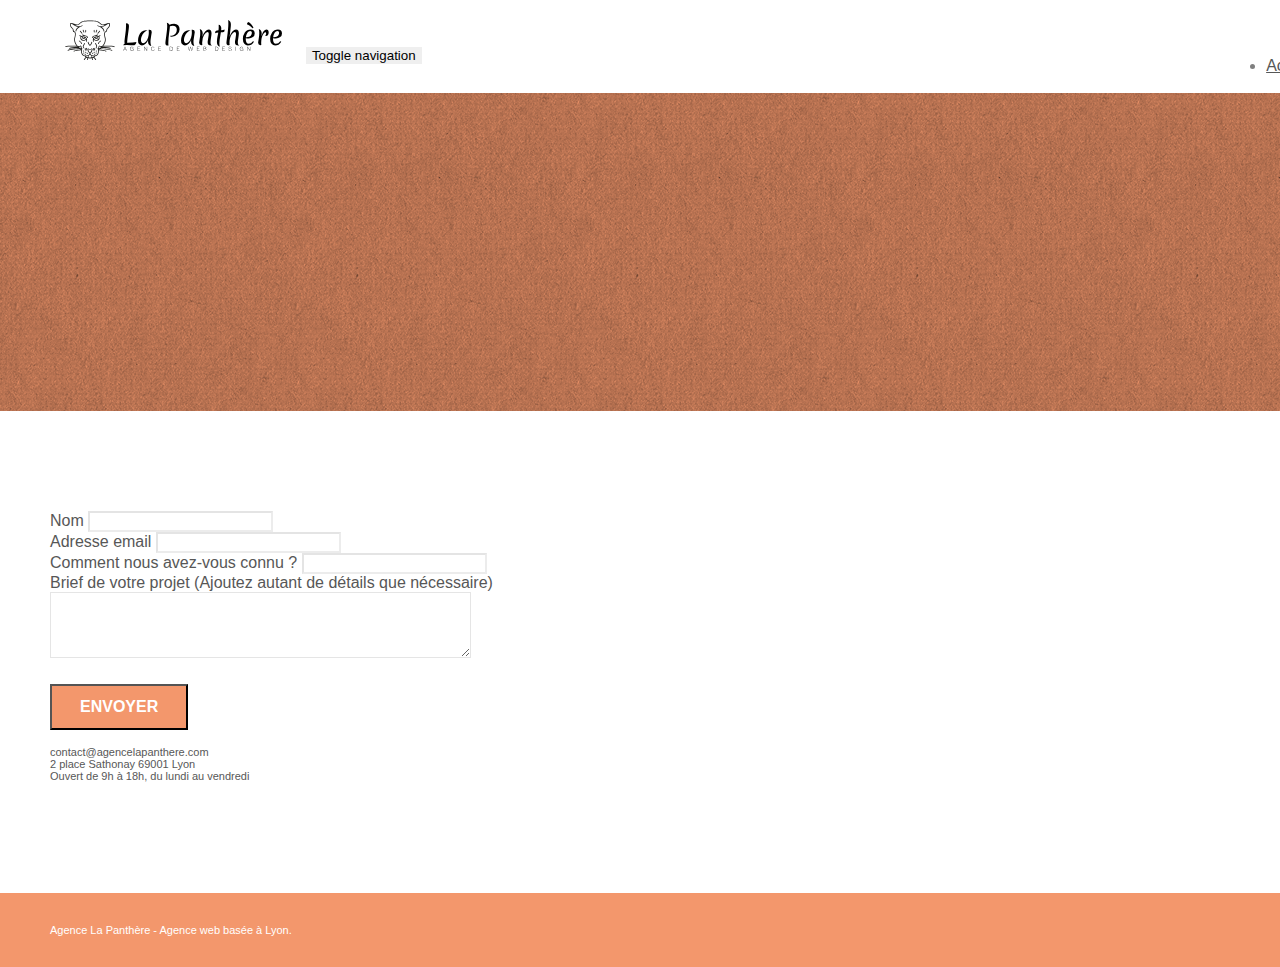
==== page2.html @ ffa0b128 "Ajout des différents modules" ====
<!doctype html>
<html lang="Default">
<head>
    <meta charset="utf-8">
    <meta name="keywords" content="">
    <meta name="description" content="">
    <meta name="viewport" content="width=device-width, initial-scale=1.0, viewport-fit=cover">
    <link rel="shortcut icon" type="image/png" href="favicon.jpg">
    
	<link rel="stylesheet" type="text/css" href="./css/bootstrap.min.css">
	<link rel="stylesheet" type="text/css" href="style.css">
	<link rel="stylesheet" type="text/css" href="./css/font-awesome.min.css">
	<link rel="stylesheet" type="text/css" href="./css/et-line.min.css">
	
    
	<script src="./js/jquery-2.1.0.min.js"></script>
	<script src="./js/bootstrap.min.js"></script>
	<script src="./js/blocs.min.js"></script>
	<script src="./js/jqBootstrapValidation.js"></script>
	<script src="./js/formHandler.js"></script>
    <title>page2</title>

    
<!-- Analytics -->
 
<!-- Analytics END -->
    
</head>
<body>
<!-- Principal conteneur -->
<div class="page-container">
    
<!-- bloc-0 -->
<div class="bloc bgc-white l-bloc " id="bloc-0">
	<div class="container bloc-sm">
		<nav class="navbar row">
			<div class="navbar-header">
				<a class="navbar-brand" href="index.html"><img src="img/agence-la-panthere-monochrome.svg" alt="atlanta web design logo" height="40" /></a>
				<button id="nav-toggle" type="button" class="ui-navbar-toggle navbar-toggle" data-toggle="collapse" data-target=".navbar-1">
					<span class="sr-only">Toggle navigation</span><span class="icon-bar"></span><span class="icon-bar"></span><span class="icon-bar"></span>
				</button>
			</div>
			<div class="collapse navbar-collapse navbar-1 special-dropdown-nav">
				<ul class="site-navigation nav navbar-nav">
					<li>
						<a href="index.html">Accueil</a>
					</li>
					<li>
					</li>
					<li>
						<a href="page2.html">page2 &gt;</a>
					</li>
				</ul>
			</div>
		</nav>
	</div>
</div>
<!-- bloc-0 END -->

<!-- bloc-6 -->
<div class="bloc bg-dots-bg bg-repeat bgc-atomic-tangerine d-bloc bloc-bg-texture texture-paper" id="bloc-6">
	<div class="container bloc-lg">
		<div class="row">
			<div class="col-sm-12">
				<h1 class="text-center hero-bloc-text tc-white">
					Parlons web design !
				</h1>
				<p class="text-center mg-lg tc-white tight-width-whitespace">
					Nous sommes ravis que vous souhaitiez collaborer avec notre agence.<br>
					Parlez-nous de votre projet en complétant le formulaire ci-dessous.
				</p>
			</div>
		</div>
	</div>
</div>
<!-- bloc-6 END -->

<!-- bloc-7 -->
<div class="bloc bgc-white l-bloc" id="bloc-7">
	<div class="container bloc-lg">
		<div class="row">
			<div class="col-sm-6">
				<form id="form_1" novalidate success-msg="Your message has been sent." fail-msg="Sorry it seems that our mail server is not responding, Sorry for the inconvenience!">
					<div class="form-group">
						<label>
							Nom
						</label>
						<input id="name" class="form-control" required />
					</div>
					<div class="form-group">
						<label>
							Adresse email
						</label>
						<input id="email" class="form-control" type="email" required />
					</div>
					<div class="form-group">
						<label>
							Comment nous avez-vous connu ?
						</label>
						<input class="form-control" type="email" required id="input_504" />
					</div>
					<div class="form-group">
						<label>
							Brief de votre projet (Ajoutez autant de détails que nécessaire)<br>
						</label><textarea id="message" class="form-control" rows="4" cols="50" required></textarea>
					</div> 
					<button class="bloc-button btn btn-lg btn-block cta-hero btn-atomic-tangerine" type="submit">
						Envoyer
					</button>
				</form>
			</div>
			<div class="col-sm-6">
				<p>
					contact@agencelapanthere.com<br>2 place Sathonay 69001 Lyon<br>Ouvert de 9h à 18h, du lundi au vendredi<br>
				</p>
			</div>
		</div>
	</div>
</div>
<!-- bloc-7 END -->

<!-- ScrollToTop Button -->
<a class="bloc-button btn btn-d scrollToTop" onclick="scrollToTarget('1')"><span class="fa fa-chevron-up"></span></a>
<!-- ScrollToTop Button END-->


<!-- Footer - bloc-8 -->
<div class="bloc bgc-atomic-tangerine d-bloc" id="bloc-8">
	<div class="container bloc-sm">
		<div class="row">
			<div class="col-sm-12">
				<p class="text-center white">
					Agence La Panthère - Agence web basée à Lyon.<br>
				</p>
				<div class="row row-no-gutters social">
					<div class="col-sm-3">
						<div class="text-center">
							<a class="social" href="index.html"><span class="fa fa-twitter icon-md"></span></a>
						</div>
					</div>
					<div class="col-sm-3">
						<div class="text-center">
							<a class="social" href="index.html"><span class="fa fa-facebook icon-md"></span></a>
						</div>
					</div>
					<div class="col-sm-3">
						<div class="text-center">
							<a class="social" href="index.html"><span class="fa fa-dribbble icon-md"></span></a>
						</div>
					</div>
					<div class="col-sm-3">
						<div class="text-center">
							<a class="social" href="index.html"><span class="fa fa-instagram icon-md"></span></a>
						</div>
					</div>
				</div>
			</div>
		</div>
	</div>
</div>
<!-- Footer - bloc-8 END -->

</div>
<!-- Principal conteneur END -->
    

</body>
</html>
---- style.css ----
body {
    margin: 0;
    padding: 0;
    background: #FFF;
    overflow-x: hidden;
    -webkit-font-smoothing: antialiased;
    -moz-osx-font-smoothing: grayscale;
}

a,
button {
    transition: all .3s ease-in-out;
    outline: none!important;
}

a:hover {
    text-decoration: none;
    cursor: pointer;
}

#page-loading-blocs-notifaction {
    position: fixed;
    top: 0;
    bottom: 0;
    width: 100%;
    z-index: 100000;
    background: #FFFFFF url("img/pageload-spinner.gif") no-repeat center center;
}

.bloc {
    width: 100%;
    clear: both;
    background: 50% 50% no-repeat;
    padding: 0 50px;
    -webkit-background-size: cover;
    -moz-background-size: cover;
    -o-background-size: cover;
    background-size: cover;
    position: relative;
}

.bloc .container {
    padding-left: 0;
    padding-right: 0;
}

.bloc-lg {
    padding: 100px 50px;
}

.bloc-md {
    padding: 50px;
}

.bloc-sm {
    padding: 20px 50px;
}

.bg-center,
.bg-l-edge,
.bg-r-edge,
.bg-t-edge,
.bg-b-edge,
.bg-tl-edge,
.bg-bl-edge,
.bg-tr-edge,
.bg-br-edge,
.bg-repeat {
    -webkit-background-size: auto!important;
    -moz-background-size: auto!important;
    -o-background-size: auto!important;
    background-size: auto!important;
}

.bg-repeat {
    background: repeat;
}

.bg-t-edge {
    background: top no-repeat;
}

.bloc-bg-texture::before {
    content: "";
    background-size: 2px 2px;
    position: absolute;
    top: 0;
    bottom: 0;
    left: 0;
    right: 0;
}

.texture-paper::before {
    background: url("img/texture-paper.png");
    background-size: 280px 280px;
}

.b-parallax {
    background-attachment: fixed;
}

.d-bloc {
    color: rgba(255, 255, 255, .7);
}

.d-bloc button:hover {
    color: rgba(255, 255, 255, .9);
}

.d-bloc .icon-round,
.d-bloc .icon-square,
.d-bloc .icon-rounded,
.d-bloc .icon-semi-rounded-a,
.d-bloc .icon-semi-rounded-b {
    border-color: rgba(255, 255, 255, .9);
}

.d-bloc .divider-h span {
    border-color: rgba(255, 255, 255, .2);
}

.d-bloc .a-btn,
.d-bloc .navbar a,
.d-bloc .navbar-brand,
.d-bloc a .icon-sm,
.d-bloc a .icon-md,
.d-bloc a .icon-lg,
.d-bloc a .icon-xl,
.d-bloc h1 a,
.d-bloc h2 a,
.d-bloc h3 a,
.d-bloc h4 a,
.d-bloc h5 a,
.d-bloc h6 a,
.d-bloc p a {
    color: rgba(255, 255, 255, .6);
}

.d-bloc .a-btn:hover,
.d-bloc .navbar a:hover,
.d-bloc .navbar-brand:hover,
.d-bloc a:hover .icon-sm,
.d-bloc a:hover .icon-md,
.d-bloc a:hover .icon-lg,
.d-bloc a:hover .icon-xl,
.d-bloc h1 a:hover,
.d-bloc h2 a:hover,
.d-bloc h3 a:hover,
.d-bloc h4 a:hover,
.d-bloc h5 a:hover,
.d-bloc h6 a:hover,
.d-bloc p a:hover {
    color: rgba(255, 255, 255, 1);
}

.d-bloc .navbar-toggle .icon-bar {
    background: rgba(255, 255, 255, 1);
}

.d-bloc .btn-wire,
.d-bloc .btn-wire:hover {
    color: rgba(255, 255, 255, 1);
    border-color: rgba(255, 255, 255, 1);
}

.d-bloc .panel {
    color: rgba(0, 0, 0, .5);
}

.d-bloc .panel button:hover {
    color: rgba(0, 0, 0, .7);
}

.d-bloc .panel icon {
    border-color: rgba(0, 0, 0, .7);
}

.d-bloc .panel .divider-h span {
    border-color: rgba(0, 0, 0, .1);
}

.d-bloc .panel .a-btn {
    color: rgba(0, 0, 0, .6);
}

.d-bloc .panel .a-btn:hover {
    color: rgba(0, 0, 0, 1);
}

.d-bloc .panel .btn-wire,
.d-bloc .panel .btn-wire:hover {
    color: rgba(0, 0, 0, .7);
    border-color: rgba(0, 0, 0, .3);
}

.d-bloc .panel,
.l-bloc {
    color: rgba(0, 0, 0, .5);
}

.d-bloc .panel button:hover,
.l-bloc button:hover {
    color: rgba(0, 0, 0, .7);
}

.l-bloc .icon-round,
.l-bloc .icon-square,
.l-bloc .icon-rounded,
.l-bloc .icon-semi-rounded-a,
.l-bloc .icon-semi-rounded-b {
    border-color: rgba(0, 0, 0, .7);
}

.d-bloc .panel .divider-h span,
.l-bloc .divider-h span {
    border-color: rgba(0, 0, 0, .1);
}

.d-bloc .panel .a-btn,
.l-bloc .a-btn,
.l-bloc .navbar a,
.l-bloc .navbar-brand,
.l-bloc a .icon-sm,
.l-bloc a .icon-md,
.l-bloc a .icon-lg,
.l-bloc a .icon-xl,
.l-bloc h1 a,
.l-bloc h2 a,
.l-bloc h3 a,
.l-bloc h4 a,
.l-bloc h5 a,
.l-bloc h6 a,
.l-bloc p a {
    color: rgba(0, 0, 0, .6);
}

.d-bloc .panel .a-btn:hover,
.l-bloc .a-btn:hover,
.l-bloc .navbar a:hover,
.l-bloc .navbar-brand:hover,
.l-bloc a:hover .icon-sm,
.l-bloc a:hover .icon-md,
.l-bloc a:hover .icon-lg,
.l-bloc a:hover .icon-xl,
.l-bloc h1 a:hover,
.l-bloc h2 a:hover,
.l-bloc h3 a:hover,
.l-bloc h4 a:hover,
.l-bloc h5 a:hover,
.l-bloc h6 a:hover,
.l-bloc p a:hover {
    color: rgba(0, 0, 0, 1);
}

.l-bloc .navbar-toggle .icon-bar {
    color: rgba(0, 0, 0, .6);
}

.d-bloc .panel .btn-wire,
.d-bloc .panel .btn-wire:hover,
.l-bloc .btn-wire,
.l-bloc .btn-wire:hover {
    color: rgba(0, 0, 0, .7);
    border-color: rgba(0, 0, 0, .3);
}

.voffset {
    margin-top: 30px;
}

.voffset-lg {
    margin-top: 80px;
}

.row-no-gutters {
    margin-right: 0;
    margin-left: 0;
}

.row.row-no-gutters > [class^="col-"],
.row.row-no-gutters > [class*=" col-"] {
    padding-right: 0;
    padding-left: 0;
}

#bloc-1-hero h1 {
    font-size: 32px;
}

.navbar {
    margin-bottom: 0;
    z-index: 1;
}

.navbar-brand {
    height: auto;
    padding: 3px 15px;
    font-size: 25px;
    font-weight: normal;
    font-weight: 600;
    line-height: 44px;
}

.navbar-brand img {
    max-height: 200px;
    margin: 0 5px 0 0;
    display: inline;
}

.navbar-brand img[src$=svg] {
    min-width: 100px;
}

.nav-center .navbar-brand img {
    margin: 0;
}

.navbar .nav {
    padding-top: 2px;
    margin-right: -16px;
    float: right;
    z-index: 1;
}

.nav > li {
    float: left;
    margin-top: 4px;
    font-size: 16px;
}

.navbar-nav .open .dropdown-menu > li > a {
    text-align: inherit;
}

.nav > li a:hover,
.nav > li a:focus {
    background: transparent;
}

.navbar-toggle {
    margin: 10px 10px 0 0;
    border: 0px;
}

.navbar-toggle:hover {
    background: transparent!important;
}

.navbar-toggle .icon-bar {
    background-color: rgba(0, 0, 0, .5);
    width: 26px;
}

.nav-invert .navbar .nav {
    float: left;
}

.nav-invert .navbar-header,
.nav-invert .navbar-brand {
    float: right;
    position: relative;
    z-index: 2;
}

@media (min-width: 768px) {
    .site-navigation {
        position: absolute;
        top: 50%;
        right: 20px;
        transform: translate(0, -50%);
        -webkit-transform: translateY(-50%);
    }
    .nav > li .dropdown-menu a,
    .nav > li .dropdown-menu a:hover {
        color: #484848;
    }
    .nav-invert .site-navigation {
        left: 0;
        right: 0;
    }
    .nav-center {
        text-align: center;
    }
    .nav-center .navbar-header {
        width: 100%;
    }
    .nav-center .navbar-header,
    .nav-center .navbar-brand,
    .nav-center .nav > li {
        float: none;
        display: inline-block;
    }
    .nav-center .site-navigation {
        position: relative;
        width: 100%;
        right: 0;
        margin-right: 0px;
        margin-top: 20px;
    }
    .nav-center.mini-nav .navbar-toggle {
        float: none;
        margin: 10px auto 0;
    }
}

.nav > li > .dropdown a {
    background: none!important;
    display: block;
    padding: 14px 15px;
}

nav .caret {
    margin: 0 5px;
}

.dropdown-menu .dropdown-menu {
    top: -8px;
    left: 100%;
}

.dropdown-menu .dropmenu-flow-right {
    top: 100%;
    left: 0;
    margin-left: -1px;
    border-top-left-radius: 0;
    border-top-right-radius: 0;
}

.dropdown-menu .dropdown span {
    border: 4px solid black;
    border-top-color: transparent;
    border-right-color: transparent;
    border-bottom-color: transparent;
    margin: 6px -5px 0 0!important;
    float: right;
}

.mg-md {
    margin-top: 10px;
    margin-bottom: 20px;
}

.mg-lg {
    margin-top: 10px;
    margin-bottom: 40px;
}

.btn {
    margin: 0 5px 5px 0;
}

.btn.pull-right {
    margin: 0 0 5px 5px;
}

.btn-d,
.btn-d:hover,
.btn-d:focus {
    color: #FFF;
    background: rgba(0, 0, 0, .3);
}

button {
    outline: none!important;
}

.btn-rd {
    border-radius: 40px;
}

.btn-clean {
    border: 1px solid rgba(0, 0, 0, .08);
    border-bottom-color: rgba(0, 0, 0, .1);
    text-shadow: 0 1px 0 rgba(0, 0, 1, .1);
    box-shadow: 0 1px 3px rgba(0, 0, 1, .25), inset 0 1px 0 0 rgba(255, 255, 255, .15);
}

.icon-md {
    font-size: 30px!important;
}

.icon-lg {
    font-size: 60px!important;
}

.sm-shadow {
    text-shadow: 0 1px 2px rgba(0, 0, 0, .3);
}

.panel-sq,
.panel-sq .panel-heading,
.panel-sq .panel-footer {
    border-radius: 0;
}

.panel-rd {
    border-radius: 30px;
}

.panel-rd .panel-heading {
    border-radius: 29px 29px 0 0;
}

.panel-rd .panel-footer {
    border-radius: 0 0 29px 29px;
}

.form-control {
    border-color: rgba(0, 0, 0, .1);
    box-shadow: none;
}

.scrollToTop {
    width: 40px;
    height: 40px;
    position: fixed;
    bottom: 20px;
    right: 20px;
    opacity: 0;
    z-index: 500;
    transition: all .3s ease-in-out;
}

.scrollToTop span {
    margin-top: 6px;
}

.showScrollTop {
    font-size: 14px;
    opacity: 1;
}

a[data-lightbox] {
    position: relative;
    display: block;
    text-align: center;
}

a[data-lightbox]:hover::before {
    content: "+";
    font-family: "HelveticaNeue-Light", "Helvetica Neue Light", "Helvetica Neue", Helvetica, Arial;
    font-size: 32px;
    width: 50px;
    height: 50px;
    margin-left: -25px;
    border-radius: 50%;
    background: rgba(0, 0, 0, .6);
    color: #FFF;
    font-weight: 100;
    z-index: 1;
    position: absolute;
    top: 50%;
    transform: translateY(-50%);
    -webkit-transform: translateY(-50%);
}

a[data-lightbox]:hover img {
    opacity: 0.6;
    -webkit-animation-fill-mode: none;
    animation-fill-mode: none;
}

#lightbox-modal {
    display: flex;
    align-items: center;
}

#lightbox-modal .modal-dialog {
    width: 90%;
    max-width: 900px;
    margin: 0 auto 0;
}

#lightbox-modal .modal-dialog img {
    max-height: 90vh;
    margin: 0 auto;
}

.lightbox-caption {
    padding: 20px;
    color: #FFF;
    background: rgba(0, 0, 0, .5);
    position: absolute;
    left: 15px;
    right: 15px;
    bottom: 5px;
}

.close-lightbox {
    color: #FFF;
    font-size: 30px;
    position: absolute;
    top: 20px;
    right: 20px;
    z-index: 20;
    background: rgba(0, 0, 0, .5);
    border: none;
    line-height: 30px;
    padding: 0 9px 5px;
    opacity: 0.3;
}

.close-lightbox:hover,
.next-lightbox:hover,
.prev-lightbox:hover {
    opacity: 1.0;
    color: #FFF;
}

.next-lightbox,
.prev-lightbox {
    font-size: 20px;
    color: rgba(255, 255, 255, .9);
    background: rgba(0, 0, 0, .5);
    transition: all .2s ease-in-out;
    position: absolute;
    top: 45%;
    z-index: 1;
    opacity: 0.4;
}

.next-lightbox {
    padding: 6px 8px 1px 13px;
    right: 25px;
}

.prev-lightbox {
    padding: 6px 13px 1px 10px;
    left: 25px;
}

.snapshot-lb .modal-body {
    padding-bottom: 45px;
}

.snapshot-lb .lightbox-caption {
    padding: 0;
    color: rgba(0, 0, 0, .5);
    background: none;
}

h1,
h2,
h3,
h4,
h5,
h6,
p,
label,
.btn,
a {
    font-family: "helvetica";
    font-weight: 400;
    color: #575757!important;
}

.container {
    max-width: 1000px;
}

.hero-bloc-text {
    font-size: 38px;
}

.hero-bloc-text-sub {
    font-size: 36px;
}

.statement-bloc-text {
    line-height: 26px;
    font-style: italic;
    font-size: 20px;
    text-align: center;
    font-weight: lighter;
    max-width: 520px;
    margin: auto auto auto auto;
}

p {
    font-size: 11px;
}

.tight-width-whitespace {
    max-width: 600px;
    margin: auto auto auto auto;
}

.h1 {
    font-size: 20px;
    font-family: "Open Sans";
}

.cta-hero {
    margin-top: 22px;
    color: #FFFFFF!important;
    text-transform: uppercase;
    padding: 12px 28px 12px 28px;
    font-size: 16px;
    font-weight: 700;
}

.social {
    max-width: 400px;
    margin: auto auto auto auto;
}

h2 {
    font-size: 22px;
    line-height: 1.4em;
}

h3 {
    font-size: 15px;
    text-transform: uppercase;
    font-weight: 700;
    color: #333333!important;
}

.med-width-whitespace {
    max-width: 800px;
    margin: auto auto auto auto;
    box-shadow: 0px 0px 0px #000000;
}

h1 {
    color: #333333!important;
}

h4 {
    color: #333333!important;
}

.icons {
    margin-bottom: 14px;
    margin-top: 24px;
}

.white {
    color: #FFFFFF!important;
}

.portfolio-thumb {
    margin-bottom: 24px;
}

.portfolio-row {
    margin-bottom: 44px;
    margin-top: 50px;
}

.avatar {
    box-shadow: 0px 4px 9px rgba(0, 0, 0, 0.3);
}

.black-background {
    background-color: rgba(165, 147, 99, 0.7);
    padding: 40px 40px 40px 40px;
}

.bold-link {
    font-weight: 900;
    text-decoration: underline!important;
}

.bgc-white {
    background-color: #FFFFFF;
}

.bgc-dark-slate-blue {
    background-color: #364577;
}

.bgc-atomic-tangerine {
    background-color: #F3976C;
}

.tc-white {
    color: #F3976C!important;
}

.btn-atomic-tangerine {
    background: #F3976C;
    color: #FFFFFF!important;
}

.btn-atomic-tangerine:hover {
    background: #c27956!important;
    color: #FFFFFF!important;
}

.ltc-white {
    color: #FFFFFF!important;
}

.ltc-white:hover {
    color: #cccccc!important;
}

.ltc-atomic-tangerine {
    color: #F3976C!important;
}

.ltc-atomic-tangerine:hover {
    color: #c27956!important;
}

.icon-dark-slate-blue {
    color: #364577!important;
    border-color: #364577!important;
}

.bg-dots-bg {
    background-image: url("img/dots-bg.png");
}

.bg-lines-h2-bg {
    background-image: url("img/lines-h2-bg.png");
}

.bg-banniere {
    background-image: url("img/agence-la-panthere.jpg");
}

.bg-presentation {
    background-image: url("img/image-de-presentation.bmp");
}

@media (max-width: 1024px) {
    .bloc {
        padding-left: 20px;
        padding-right: 20px;
    }
    .bloc.full-width-bloc,
    .bloc-tile-2.full-width-bloc .container,
    .bloc-tile-3.full-width-bloc .container,
    .bloc-tile-4.full-width-bloc .container {
        padding-left: 0;
        padding-right: 0;
    }
}

@media (max-width: 992px) and (min-width: 768px) {
    .navbar .nav {
        max-width: 80%
    }
    .nav-center.navbar .nav {
        max-width: 100%
    }
}

@media only screen and (min-device-width: 768px) and (max-device-width: 1024px) and (orientation: landscape) {
    .b-parallax {
        background-attachment: scroll;
    }
}

@media only screen and (min-device-width: 1024px) and (max-device-width: 1366px) and (-webkit-min-device-pixel-ratio: 1.5) {
    .b-parallax {
        background-attachment: scroll;
    }
}

@media (max-width: 991px) {
    .container {
        width: 100%;
    }
    .b-parallax {
        background-attachment: scroll;
    }
    .page-container,
    #hero-bloc {
        overflow-x: hidden;
        position: relative;
    }
    .bloc {
        padding-left: constant(safe-area-inset-left);
        padding-right: constant(safe-area-inset-right);
    }
    .bloc-group,
    .bloc-group .bloc {
        display: block;
        width: 100%;
    }
    .bloc-fill-screen .fill-bloc-top-edge,
    .bloc-fill-screen .fill-bloc-bottom-edge {
        padding: 0 20px;
        padding-left: constant(safe-area-inset-left);
        padding-right: constant(safe-area-inset-right);
    }
}

@media (max-width: 767px) {
    .page-container {
        overflow-x: hidden;
        position: relative;
    }
    h1,
    h2,
    h3,
    h4,
    h5,
    h6,
    p,
    #disqus_thread {
        padding-left: 10px!important;
        padding-right: 10px!important;
    }
    .b-parallax {
        background-attachment: scroll;
    }
    .navbar .nav {
        padding-top: 0;
        border-top: 1px solid rgba(0, 0, 0, .2);
        float: none!important;
    }
    .navbar.row {
        margin-left: 0;
        margin-right: 0;
    }
    .site-navigation {
        position: inherit;
        transform: none;
        -webkit-transform: none;
        -ms-transform: none;
    }
    .nav > li {
        margin-top: 0;
        border-bottom: 1px solid rgba(0, 0, 0, .1);
        background: rgba(0, 0, 0, .05);
        text-align: left;
        padding-left: 15px;
        width: 100%;
    }
    .nav > li:hover {
        background: rgba(0, 0, 0, .08);
    }
    .dropdown .dropdown a .caret {
        float: none;
        margin: 5px 0 0 10px!important;
        border: 4px solid black;
        border-bottom-color: transparent;
        border-right-color: transparent;
        border-left-color: transparent;
    }
    #hero-bloc .navbar .nav {
        background: rgba(0, 0, 0, .8);
    }
    #hero-bloc .navbar .nav a {
        color: rgba(255, 255, 255, .6);
    }
    .hero {
        padding: 50px 0;
    }
    .hero-nav {
        left: -1px;
        right: -1px;
    }
    .navbar-collapse {
        padding: 0;
        overflow-x: hidden;
        -webkit-box-shadow: none;
        box-shadow: none;
    }
    .navbar-brand img {
        max-height: 40px;
        width: auto;
    }
    .nav-invert .navbar-header {
        float: none;
        width: 100%;
    }
    .nav-invert .navbar-toggle {
        float: left;
        margin-left: 10px;
    }
    .bloc {
        padding-left: 0;
        padding-right: 0;
    }
    .bloc-xxl,
    .bloc-xl,
    .bloc-lg {
        padding: 40px 0;
    }
    .bloc-sm,
    .bloc-md {
        padding-left: 0;
        padding-right: 0;
    }
    .bloc-tile-2 .container,
    .bloc-tile-3 .container,
    .bloc-tile-4 .container,
    .bloc-fill-screen .fill-bloc-top-edge,
    .bloc-fill-screen .fill-bloc-bottom-edge {
        padding-left: 0;
        padding-right: 0;
    }
    .a-block {
        padding: 0 10px;
    }
    .btn-dwn {
        display: none;
    }
    .voffset {
        margin-top: 5px;
    }
    .voffset-md {
        margin-top: 20px;
    }
    .voffset-lg {
        margin-top: 30px;
    }
    form {
        padding: 5px;
    }
    .close-lightbox {
        display: inline-block;
    }
    .blocsapp-device-iphone5 {
        background-size: 216px 425px;
        padding-top: 60px;
        width: 216px;
        height: 425px;
    }
    .blocsapp-device-iphone5 img {
        width: 180px;
        height: 320px;
    }
}

@media (max-width: 400px) {
    .bloc {
        padding-left: 0;
        padding-right: 0;
    }
}

@media (max-width: 767px) {
    .bloc-mob-center-text {
        text-align: center;
    }
}
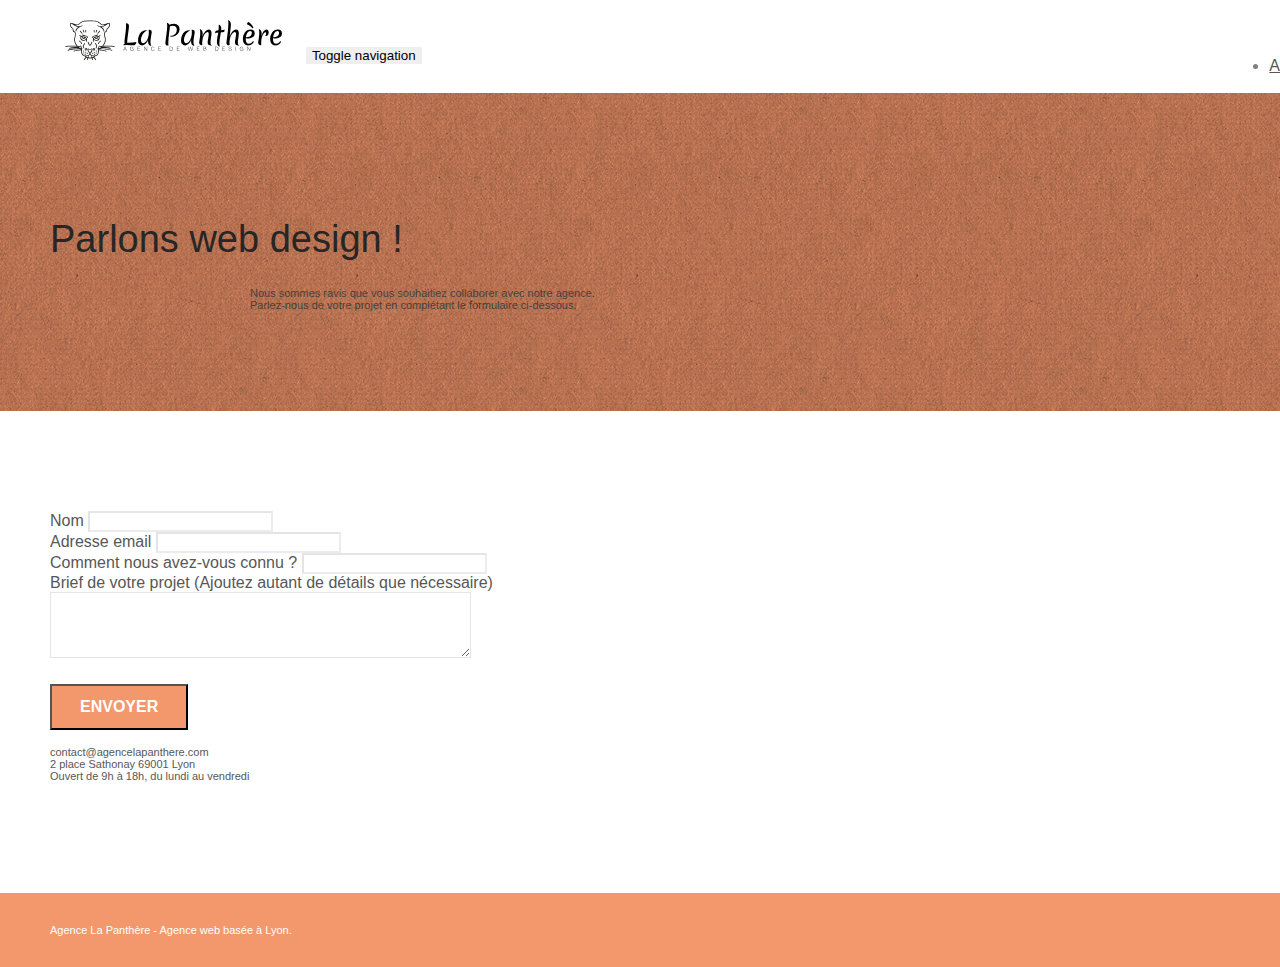
==== commit f8bd6ea8: "Modification du texte caché dans l'image + modification nav" ====
--- a/page2.html
+++ b/page2.html
@@ -1,168 +1,179 @@
 <!doctype html>
 <html lang="Default">
+
 <head>
-    <meta charset="utf-8">
-    <meta name="keywords" content="">
-    <meta name="description" content="">
-    <meta name="viewport" content="width=device-width, initial-scale=1.0, viewport-fit=cover">
-    <link rel="shortcut icon" type="image/png" href="favicon.jpg">
-    
+	<meta charset="utf-8">
+	<meta name="keywords" content="">
+	<meta name="description" content="">
+	<meta name="viewport" content="width=device-width, initial-scale=1.0, viewport-fit=cover">
+	<link rel="shortcut icon" type="image/png" href="favicon.jpg">
+
 	<link rel="stylesheet" type="text/css" href="./css/bootstrap.min.css">
 	<link rel="stylesheet" type="text/css" href="style.css">
 	<link rel="stylesheet" type="text/css" href="./css/font-awesome.min.css">
 	<link rel="stylesheet" type="text/css" href="./css/et-line.min.css">
-	
-    
+
+
 	<script src="./js/jquery-2.1.0.min.js"></script>
 	<script src="./js/bootstrap.min.js"></script>
 	<script src="./js/blocs.min.js"></script>
 	<script src="./js/jqBootstrapValidation.js"></script>
 	<script src="./js/formHandler.js"></script>
-    <title>page2</title>
+	<title>page2</title>
 
-    
-<!-- Analytics -->
- 
-<!-- Analytics END -->
-    
+
+	<!-- Analytics -->
+
+	<!-- Analytics END -->
+
 </head>
+
 <body>
-<!-- Principal conteneur -->
-<div class="page-container">
-    
-<!-- bloc-0 -->
-<div class="bloc bgc-white l-bloc " id="bloc-0">
-	<div class="container bloc-sm">
-		<nav class="navbar row">
-			<div class="navbar-header">
-				<a class="navbar-brand" href="index.html"><img src="img/agence-la-panthere-monochrome.svg" alt="atlanta web design logo" height="40" /></a>
-				<button id="nav-toggle" type="button" class="ui-navbar-toggle navbar-toggle" data-toggle="collapse" data-target=".navbar-1">
-					<span class="sr-only">Toggle navigation</span><span class="icon-bar"></span><span class="icon-bar"></span><span class="icon-bar"></span>
-				</button>
-			</div>
-			<div class="collapse navbar-collapse navbar-1 special-dropdown-nav">
-				<ul class="site-navigation nav navbar-nav">
-					<li>
-						<a href="index.html">Accueil</a>
-					</li>
-					<li>
-					</li>
-					<li>
-						<a href="page2.html">page2 &gt;</a>
-					</li>
-				</ul>
-			</div>
-		</nav>
-	</div>
-</div>
-<!-- bloc-0 END -->
+	<!-- Principal conteneur -->
+	<div class="page-container">
 
-<!-- bloc-6 -->
-<div class="bloc bg-dots-bg bg-repeat bgc-atomic-tangerine d-bloc bloc-bg-texture texture-paper" id="bloc-6">
-	<div class="container bloc-lg">
-		<div class="row">
-			<div class="col-sm-12">
-				<h1 class="text-center hero-bloc-text tc-white">
-					Parlons web design !
-				</h1>
-				<p class="text-center mg-lg tc-white tight-width-whitespace">
-					Nous sommes ravis que vous souhaitiez collaborer avec notre agence.<br>
-					Parlez-nous de votre projet en complétant le formulaire ci-dessous.
-				</p>
+		<!-- bloc-0 -->
+		<div class="bloc bgc-white l-bloc " id="bloc-0">
+			<div class="container bloc-sm">
+
+				<nav class="navbar row">
+					<div class="navbar-header">
+						<a class="navbar-brand" href="index.html"><img src="img/agence-la-panthere-monochrome.svg"
+								alt="atlanta web design logo" height="40" /></a>
+						<button id="nav-toggle" type="button" class="ui-navbar-toggle navbar-toggle"
+							data-toggle="collapse" data-target=".navbar-1">
+							<span class="sr-only">Toggle navigation</span><span class="icon-bar"></span><span
+								class="icon-bar"></span><span class="icon-bar"></span>
+						</button>
+					</div>
+					<div class="collapse navbar-collapse navbar-1 special-dropdown-nav">
+						<ul class="site-navigation nav navbar-nav">
+							<li>
+								<a href="index.html">Accueil</a>
+							</li>
+							<li>
+								<a href="page2.html">Contact</a>
+							</li>
+						</ul>
+					</div>
+				</nav>
 			</div>
 		</div>
-	</div>
-</div>
-<!-- bloc-6 END -->
+		<!-- bloc-0 END -->
 
-<!-- bloc-7 -->
-<div class="bloc bgc-white l-bloc" id="bloc-7">
-	<div class="container bloc-lg">
-		<div class="row">
-			<div class="col-sm-6">
-				<form id="form_1" novalidate success-msg="Your message has been sent." fail-msg="Sorry it seems that our mail server is not responding, Sorry for the inconvenience!">
-					<div class="form-group">
-						<label>
-							Nom
-						</label>
-						<input id="name" class="form-control" required />
+		<!-- bloc-6 -->
+		<div class="bloc bg-dots-bg bg-repeat bgc-atomic-tangerine d-bloc bloc-bg-texture texture-paper" id="bloc-6">
+			<div class="container bloc-lg">
+				<div class="row">
+					<div class="col-sm-12">
+						<h1 class="text-center hero-bloc-text">
+							Parlons web design !
+						</h1>
+						<p class="text-center mg-lg tc-white tight-width-whitespace">
+							Nous sommes ravis que vous souhaitiez collaborer avec notre agence.<br>
+							Parlez-nous de votre projet en complétant le formulaire ci-dessous.
+						</p>
 					</div>
-					<div class="form-group">
-						<label>
-							Adresse email
-						</label>
-						<input id="email" class="form-control" type="email" required />
-					</div>
-					<div class="form-group">
-						<label>
-							Comment nous avez-vous connu ?
-						</label>
-						<input class="form-control" type="email" required id="input_504" />
-					</div>
-					<div class="form-group">
-						<label>
-							Brief de votre projet (Ajoutez autant de détails que nécessaire)<br>
-						</label><textarea id="message" class="form-control" rows="4" cols="50" required></textarea>
-					</div> 
-					<button class="bloc-button btn btn-lg btn-block cta-hero btn-atomic-tangerine" type="submit">
-						Envoyer
-					</button>
-				</form>
-			</div>
-			<div class="col-sm-6">
-				<p>
-					contact@agencelapanthere.com<br>2 place Sathonay 69001 Lyon<br>Ouvert de 9h à 18h, du lundi au vendredi<br>
-				</p>
+				</div>
 			</div>
 		</div>
-	</div>
-</div>
-<!-- bloc-7 END -->
+		<!-- bloc-6 END -->
 
-<!-- ScrollToTop Button -->
-<a class="bloc-button btn btn-d scrollToTop" onclick="scrollToTarget('1')"><span class="fa fa-chevron-up"></span></a>
-<!-- ScrollToTop Button END-->
+		<!-- bloc-7 -->
+		<div class="bloc bgc-white l-bloc" id="bloc-7">
+			<div class="container bloc-lg">
+				<div class="row">
+					<div class="col-sm-6">
+						<form id="form_1" novalidate success-msg="Your message has been sent."
+							fail-msg="Sorry it seems that our mail server is not responding, Sorry for the inconvenience!">
+							<div class="form-group">
+								<label>
+									Nom
+								</label>
+								<input id="name" class="form-control" required />
+							</div>
+							<div class="form-group">
+								<label>
+									Adresse email
+								</label>
+								<input id="email" class="form-control" type="email" required />
+							</div>
+							<div class="form-group">
+								<label>
+									Comment nous avez-vous connu ?
+								</label>
+								<input class="form-control" type="email" required id="input_504" />
+							</div>
+							<div class="form-group">
+								<label>
+									Brief de votre projet (Ajoutez autant de détails que nécessaire)<br>
+								</label><textarea id="message" class="form-control" rows="4" cols="50"
+									required></textarea>
+							</div>
+							<button class="bloc-button btn btn-lg btn-block cta-hero btn-atomic-tangerine"
+								type="submit">
+								Envoyer
+							</button>
+						</form>
+					</div>
+					<div class="col-sm-6">
+						<p>
+							contact@agencelapanthere.com<br>2 place Sathonay 69001 Lyon<br>Ouvert de 9h à 18h, du lundi
+							au vendredi<br>
+						</p>
+					</div>
+				</div>
+			</div>
+		</div>
+		<!-- bloc-7 END -->
+
+		<!-- ScrollToTop Button -->
+		<a class="bloc-button btn btn-d scrollToTop" onclick="scrollToTarget('1')"><span
+				class="fa fa-chevron-up"></span></a>
+		<!-- ScrollToTop Button END-->
 
 
-<!-- Footer - bloc-8 -->
-<div class="bloc bgc-atomic-tangerine d-bloc" id="bloc-8">
-	<div class="container bloc-sm">
-		<div class="row">
-			<div class="col-sm-12">
-				<p class="text-center white">
-					Agence La Panthère - Agence web basée à Lyon.<br>
-				</p>
-				<div class="row row-no-gutters social">
-					<div class="col-sm-3">
-						<div class="text-center">
-							<a class="social" href="index.html"><span class="fa fa-twitter icon-md"></span></a>
-						</div>
-					</div>
-					<div class="col-sm-3">
-						<div class="text-center">
-							<a class="social" href="index.html"><span class="fa fa-facebook icon-md"></span></a>
-						</div>
-					</div>
-					<div class="col-sm-3">
-						<div class="text-center">
-							<a class="social" href="index.html"><span class="fa fa-dribbble icon-md"></span></a>
-						</div>
-					</div>
-					<div class="col-sm-3">
-						<div class="text-center">
-							<a class="social" href="index.html"><span class="fa fa-instagram icon-md"></span></a>
+		<!-- Footer - bloc-8 -->
+		<div class="bloc bgc-atomic-tangerine d-bloc" id="bloc-8">
+			<div class="container bloc-sm">
+				<div class="row">
+					<div class="col-sm-12">
+						<p class="text-center white">
+							Agence La Panthère - Agence web basée à Lyon.<br>
+						</p>
+						<div class="row row-no-gutters social">
+							<div class="col-sm-3">
+								<div class="text-center">
+									<a class="social" href="index.html"><span class="fa fa-twitter icon-md"></span></a>
+								</div>
+							</div>
+							<div class="col-sm-3">
+								<div class="text-center">
+									<a class="social" href="index.html"><span class="fa fa-facebook icon-md"></span></a>
+								</div>
+							</div>
+							<div class="col-sm-3">
+								<div class="text-center">
+									<a class="social" href="index.html"><span class="fa fa-dribbble icon-md"></span></a>
+								</div>
+							</div>
+							<div class="col-sm-3">
+								<div class="text-center">
+									<a class="social" href="index.html"><span
+											class="fa fa-instagram icon-md"></span></a>
+								</div>
+							</div>
 						</div>
 					</div>
 				</div>
 			</div>
 		</div>
+		<!-- Footer - bloc-8 END -->
+
 	</div>
-</div>
-<!-- Footer - bloc-8 END -->
+	<!-- Principal conteneur END -->
 
-</div>
-<!-- Principal conteneur END -->
-    
 
 </body>
-</html>
+
+</html>--- a/style.css
+++ b/style.css
@@ -774,10 +774,6 @@
     background-color: #F3976C;
 }
 
-.tc-white {
-    color: #F3976C!important;
-}
-
 .btn-atomic-tangerine {
     background: #F3976C;
     color: #FFFFFF!important;
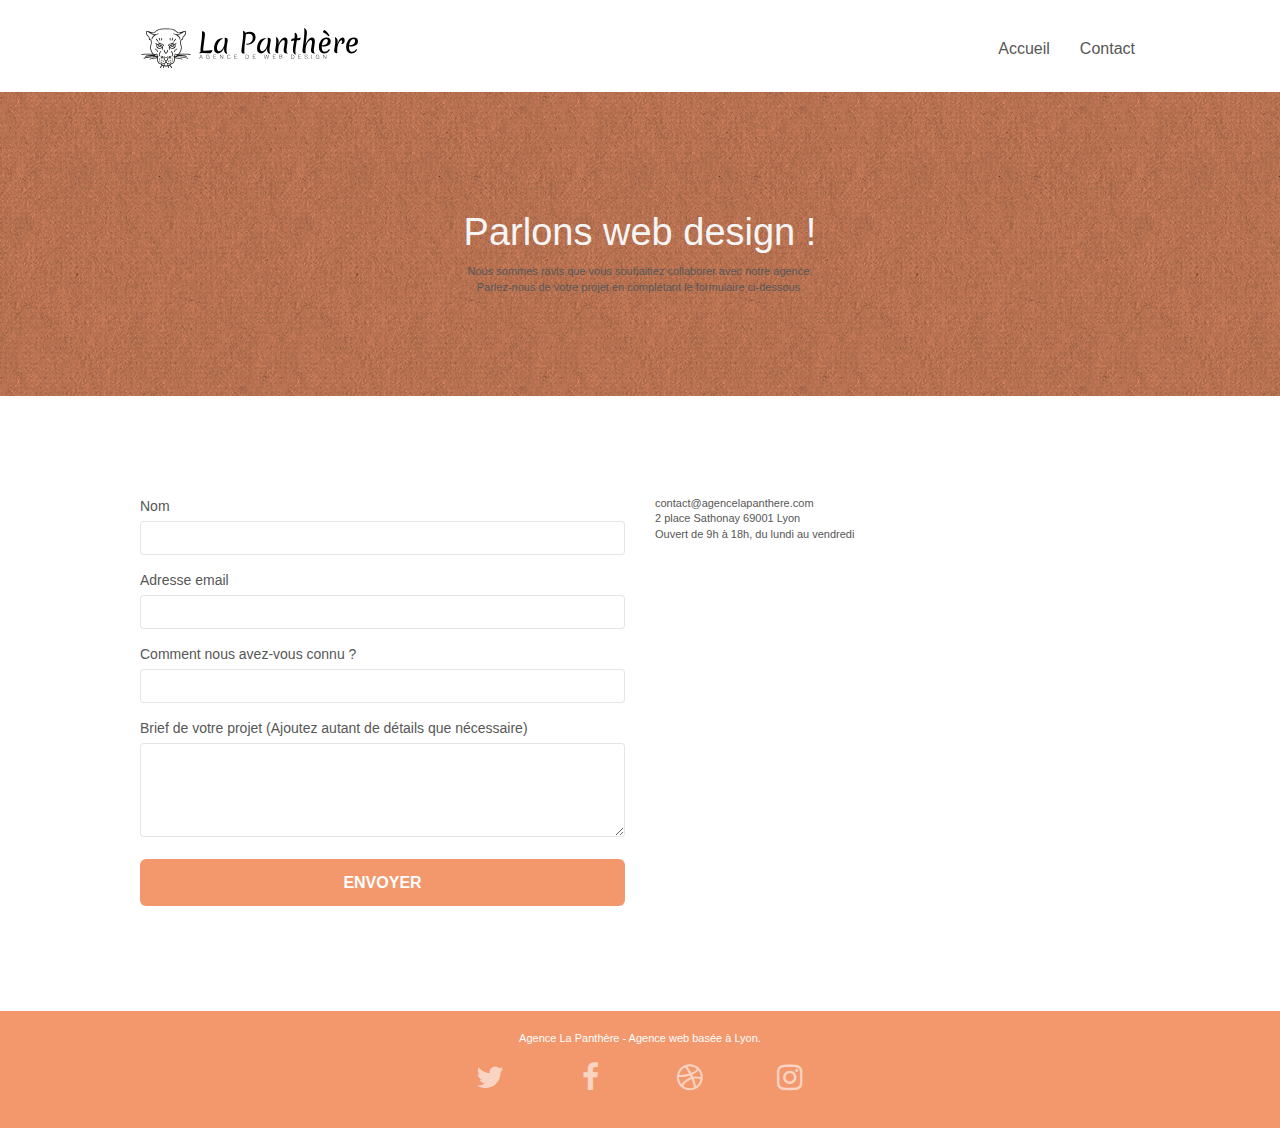
==== commit 1a4a31be: "Rectification de la deuxième page (navbar)" ====
--- a/page2.html
+++ b/page2.html
@@ -2,24 +2,25 @@
 <html lang="Default">
 
 <head>
+	
+	<script src="./js/jquery-2.1.0.js"></script>
+	<script src="./js/bootstrap.js"></script>
+	<script src="./js/blocs.js"></script>
+	<script src="./js/jquery.touchSwipe.js" defer></script>
+	<script src="./js/gmaps.js"></script>
+
 	<meta charset="utf-8">
 	<meta name="keywords" content="">
 	<meta name="description" content="">
 	<meta name="viewport" content="width=device-width, initial-scale=1.0, viewport-fit=cover">
 	<link rel="shortcut icon" type="image/png" href="favicon.jpg">
 
-	<link rel="stylesheet" type="text/css" href="./css/bootstrap.min.css">
+	<link rel="stylesheet" type="text/css" href="./css/bootstrap.css">
 	<link rel="stylesheet" type="text/css" href="style.css">
-	<link rel="stylesheet" type="text/css" href="./css/font-awesome.min.css">
-	<link rel="stylesheet" type="text/css" href="./css/et-line.min.css">
+	<link rel="stylesheet" type="text/css" href="./css/font-awesome.css">
+	<link rel="stylesheet" type="text/css" href="./css/et-line.css">
 
-
-	<script src="./js/jquery-2.1.0.min.js"></script>
-	<script src="./js/bootstrap.min.js"></script>
-	<script src="./js/blocs.min.js"></script>
-	<script src="./js/jqBootstrapValidation.js"></script>
-	<script src="./js/formHandler.js"></script>
-	<title>page2</title>
+	<title>Contact</title>
 
 
 	<!-- Analytics -->
--- a/style.css
+++ b/style.css
@@ -23,7 +23,7 @@
     top: 0;
     bottom: 0;
     width: 100%;
-    z-index: 100000;
+    z-index: 7;
     background: #FFFFFF url("img/pageload-spinner.gif") no-repeat center center;
 }
 
@@ -645,10 +645,13 @@
 h4,
 h5,
 h6,
-p,
-label,
-.btn,
-a {
+.btn {
+    font-family: "helvetica";
+    font-weight: 400;
+    color: #f5f5f5!important;
+}
+
+p, label, a {
     font-family: "helvetica";
     font-weight: 400;
     color: #575757!important;
@@ -701,7 +704,13 @@
 
 .social {
     max-width: 400px;
-    margin: auto auto auto auto;
+    margin: 15px auto 15px auto;
+}
+
+.flexB {
+    display: flex;
+    justify-content: space-between;
+    align-items: center;
 }
 
 h2 {
@@ -722,10 +731,6 @@
     box-shadow: 0px 0px 0px #000000;
 }
 
-h1 {
-    color: #333333!important;
-}
-
 h4 {
     color: #333333!important;
 }
@@ -741,6 +746,10 @@
 
 .portfolio-thumb {
     margin-bottom: 24px;
+}
+
+.width100 {
+    width: 100%;
 }
 
 .portfolio-row {
@@ -844,13 +853,13 @@
     }
 }
 
-@media only screen and (min-device-width: 768px) and (max-device-width: 1024px) and (orientation: landscape) {
+@media only screen and (min-width: 768px) and (max-width: 1024px) and (orientation: landscape) {
     .b-parallax {
         background-attachment: scroll;
     }
 }
 
-@media only screen and (min-device-width: 1024px) and (max-device-width: 1366px) and (-webkit-min-device-pixel-ratio: 1.5) {
+@media only screen and (min-width: 1024px) and (max-width: 1366px) and (-webkit-min-device-pixel-ratio: 1.5) {
     .b-parallax {
         background-attachment: scroll;
     }
--- a/css/et-line.css
+++ b/css/et-line.css
@@ -0,0 +1,519 @@
+@font-face {
+    font-family: et-line;
+    src: url(../fonts/et-line.eot);
+    src: url(../fonts/et-line.eot?#iefix) format('embedded-opentype'), url(../fonts/et-line.woff) format('woff'), url(../fonts/et-line.ttf) format('truetype'), url(../fonts/et-line.svg#et-line) format('svg');
+    font-weight: 400;
+    font-style: normal
+}
+
+.et-icon-adjustments,
+.et-icon-alarmclock,
+.et-icon-anchor,
+.et-icon-aperture,
+.et-icon-attachment,
+.et-icon-bargraph,
+.et-icon-basket,
+.et-icon-beaker,
+.et-icon-bike,
+.et-icon-book-open,
+.et-icon-briefcase,
+.et-icon-browser,
+.et-icon-calendar,
+.et-icon-camera,
+.et-icon-caution,
+.et-icon-chat,
+.et-icon-circle-compass,
+.et-icon-clipboard,
+.et-icon-clock,
+.et-icon-cloud,
+.et-icon-compass,
+.et-icon-desktop,
+.et-icon-dial,
+.et-icon-document,
+.et-icon-documents,
+.et-icon-download,
+.et-icon-dribbble,
+.et-icon-edit,
+.et-icon-envelope,
+.et-icon-expand,
+.et-icon-facebook,
+.et-icon-flag,
+.et-icon-focus,
+.et-icon-gears,
+.et-icon-genius,
+.et-icon-gift,
+.et-icon-global,
+.et-icon-globe,
+.et-icon-googleplus,
+.et-icon-grid,
+.et-icon-happy,
+.et-icon-hazardous,
+.et-icon-heart,
+.et-icon-hotairballoon,
+.et-icon-hourglass,
+.et-icon-key,
+.et-icon-laptop,
+.et-icon-layers,
+.et-icon-lifesaver,
+.et-icon-lightbulb,
+.et-icon-linegraph,
+.et-icon-linkedin,
+.et-icon-lock,
+.et-icon-magnifying-glass,
+.et-icon-map,
+.et-icon-map-pin,
+.et-icon-megaphone,
+.et-icon-mic,
+.et-icon-mobile,
+.et-icon-newspaper,
+.et-icon-notebook,
+.et-icon-paintbrush,
+.et-icon-paperclip,
+.et-icon-pencil,
+.et-icon-phone,
+.et-icon-picture,
+.et-icon-pictures,
+.et-icon-piechart,
+.et-icon-presentation,
+.et-icon-pricetags,
+.et-icon-printer,
+.et-icon-profile-female,
+.et-icon-profile-male,
+.et-icon-puzzle,
+.et-icon-quote,
+.et-icon-recycle,
+.et-icon-refresh,
+.et-icon-ribbon,
+.et-icon-rss,
+.et-icon-sad,
+.et-icon-scissors,
+.et-icon-scope,
+.et-icon-search,
+.et-icon-shield,
+.et-icon-speedometer,
+.et-icon-strategy,
+.et-icon-streetsign,
+.et-icon-tablet,
+.et-icon-target,
+.et-icon-telescope,
+.et-icon-toolbox,
+.et-icon-tools,
+.et-icon-tools-2,
+.et-icon-trophy,
+.et-icon-tumblr,
+.et-icon-twitter,
+.et-icon-upload,
+.et-icon-video,
+.et-icon-wallet,
+.et-icon-wine {
+    font-family: et-line;
+    speak: none;
+    font-style: normal;
+    font-weight: 400;
+    font-variant: normal;
+    text-transform: none;
+    line-height: 1;
+    -webkit-font-smoothing: antialiased;
+    -moz-osx-font-smoothing: grayscale;
+    display: inline-block
+}
+
+.et-icon-mobile:before {
+    content: "\e000"
+}
+
+.et-icon-laptop:before {
+    content: "\e001"
+}
+
+.et-icon-desktop:before {
+    content: "\e002"
+}
+
+.et-icon-tablet:before {
+    content: "\e003"
+}
+
+.et-icon-phone:before {
+    content: "\e004"
+}
+
+.et-icon-document:before {
+    content: "\e005"
+}
+
+.et-icon-documents:before {
+    content: "\e006"
+}
+
+.et-icon-search:before {
+    content: "\e007"
+}
+
+.et-icon-clipboard:before {
+    content: "\e008"
+}
+
+.et-icon-newspaper:before {
+    content: "\e009"
+}
+
+.et-icon-notebook:before {
+    content: "\e00a"
+}
+
+.et-icon-book-open:before {
+    content: "\e00b"
+}
+
+.et-icon-browser:before {
+    content: "\e00c"
+}
+
+.et-icon-calendar:before {
+    content: "\e00d"
+}
+
+.et-icon-presentation:before {
+    content: "\e00e"
+}
+
+.et-icon-picture:before {
+    content: "\e00f"
+}
+
+.et-icon-pictures:before {
+    content: "\e010"
+}
+
+.et-icon-video:before {
+    content: "\e011"
+}
+
+.et-icon-camera:before {
+    content: "\e012"
+}
+
+.et-icon-printer:before {
+    content: "\e013"
+}
+
+.et-icon-toolbox:before {
+    content: "\e014"
+}
+
+.et-icon-briefcase:before {
+    content: "\e015"
+}
+
+.et-icon-wallet:before {
+    content: "\e016"
+}
+
+.et-icon-gift:before {
+    content: "\e017"
+}
+
+.et-icon-bargraph:before {
+    content: "\e018"
+}
+
+.et-icon-grid:before {
+    content: "\e019"
+}
+
+.et-icon-expand:before {
+    content: "\e01a"
+}
+
+.et-icon-focus:before {
+    content: "\e01b"
+}
+
+.et-icon-edit:before {
+    content: "\e01c"
+}
+
+.et-icon-adjustments:before {
+    content: "\e01d"
+}
+
+.et-icon-ribbon:before {
+    content: "\e01e"
+}
+
+.et-icon-hourglass:before {
+    content: "\e01f"
+}
+
+.et-icon-lock:before {
+    content: "\e020"
+}
+
+.et-icon-megaphone:before {
+    content: "\e021"
+}
+
+.et-icon-shield:before {
+    content: "\e022"
+}
+
+.et-icon-trophy:before {
+    content: "\e023"
+}
+
+.et-icon-flag:before {
+    content: "\e024"
+}
+
+.et-icon-map:before {
+    content: "\e025"
+}
+
+.et-icon-puzzle:before {
+    content: "\e026"
+}
+
+.et-icon-basket:before {
+    content: "\e027"
+}
+
+.et-icon-envelope:before {
+    content: "\e028"
+}
+
+.et-icon-streetsign:before {
+    content: "\e029"
+}
+
+.et-icon-telescope:before {
+    content: "\e02a"
+}
+
+.et-icon-gears:before {
+    content: "\e02b"
+}
+
+.et-icon-key:before {
+    content: "\e02c"
+}
+
+.et-icon-paperclip:before {
+    content: "\e02d"
+}
+
+.et-icon-attachment:before {
+    content: "\e02e"
+}
+
+.et-icon-pricetags:before {
+    content: "\e02f"
+}
+
+.et-icon-lightbulb:before {
+    content: "\e030"
+}
+
+.et-icon-layers:before {
+    content: "\e031"
+}
+
+.et-icon-pencil:before {
+    content: "\e032"
+}
+
+.et-icon-tools:before {
+    content: "\e033"
+}
+
+.et-icon-tools-2:before {
+    content: "\e034"
+}
+
+.et-icon-scissors:before {
+    content: "\e035"
+}
+
+.et-icon-paintbrush:before {
+    content: "\e036"
+}
+
+.et-icon-magnifying-glass:before {
+    content: "\e037"
+}
+
+.et-icon-circle-compass:before {
+    content: "\e038"
+}
+
+.et-icon-linegraph:before {
+    content: "\e039"
+}
+
+.et-icon-mic:before {
+    content: "\e03a"
+}
+
+.et-icon-strategy:before {
+    content: "\e03b"
+}
+
+.et-icon-beaker:before {
+    content: "\e03c"
+}
+
+.et-icon-caution:before {
+    content: "\e03d"
+}
+
+.et-icon-recycle:before {
+    content: "\e03e"
+}
+
+.et-icon-anchor:before {
+    content: "\e03f"
+}
+
+.et-icon-profile-male:before {
+    content: "\e040"
+}
+
+.et-icon-profile-female:before {
+    content: "\e041"
+}
+
+.et-icon-bike:before {
+    content: "\e042"
+}
+
+.et-icon-wine:before {
+    content: "\e043"
+}
+
+.et-icon-hotairballoon:before {
+    content: "\e044"
+}
+
+.et-icon-globe:before {
+    content: "\e045"
+}
+
+.et-icon-genius:before {
+    content: "\e046"
+}
+
+.et-icon-map-pin:before {
+    content: "\e047"
+}
+
+.et-icon-dial:before {
+    content: "\e048"
+}
+
+.et-icon-chat:before {
+    content: "\e049"
+}
+
+.et-icon-heart:before {
+    content: "\e04a"
+}
+
+.et-icon-cloud:before {
+    content: "\e04b"
+}
+
+.et-icon-upload:before {
+    content: "\e04c"
+}
+
+.et-icon-download:before {
+    content: "\e04d"
+}
+
+.et-icon-target:before {
+    content: "\e04e"
+}
+
+.et-icon-hazardous:before {
+    content: "\e04f"
+}
+
+.et-icon-piechart:before {
+    content: "\e050"
+}
+
+.et-icon-speedometer:before {
+    content: "\e051"
+}
+
+.et-icon-global:before {
+    content: "\e052"
+}
+
+.et-icon-compass:before {
+    content: "\e053"
+}
+
+.et-icon-lifesaver:before {
+    content: "\e054"
+}
+
+.et-icon-clock:before {
+    content: "\e055"
+}
+
+.et-icon-aperture:before {
+    content: "\e056"
+}
+
+.et-icon-quote:before {
+    content: "\e057"
+}
+
+.et-icon-scope:before {
+    content: "\e058"
+}
+
+.et-icon-alarmclock:before {
+    content: "\e059"
+}
+
+.et-icon-refresh:before {
+    content: "\e05a"
+}
+
+.et-icon-happy:before {
+    content: "\e05b"
+}
+
+.et-icon-sad:before {
+    content: "\e05c"
+}
+
+.et-icon-facebook:before {
+    content: "\e05d"
+}
+
+.et-icon-twitter:before {
+    content: "\e05e"
+}
+
+.et-icon-googleplus:before {
+    content: "\e05f"
+}
+
+.et-icon-rss:before {
+    content: "\e060"
+}
+
+.et-icon-tumblr:before {
+    content: "\e061"
+}
+
+.et-icon-linkedin:before {
+    content: "\e062"
+}
+
+.et-icon-dribbble:before {
+    content: "\e063"
+}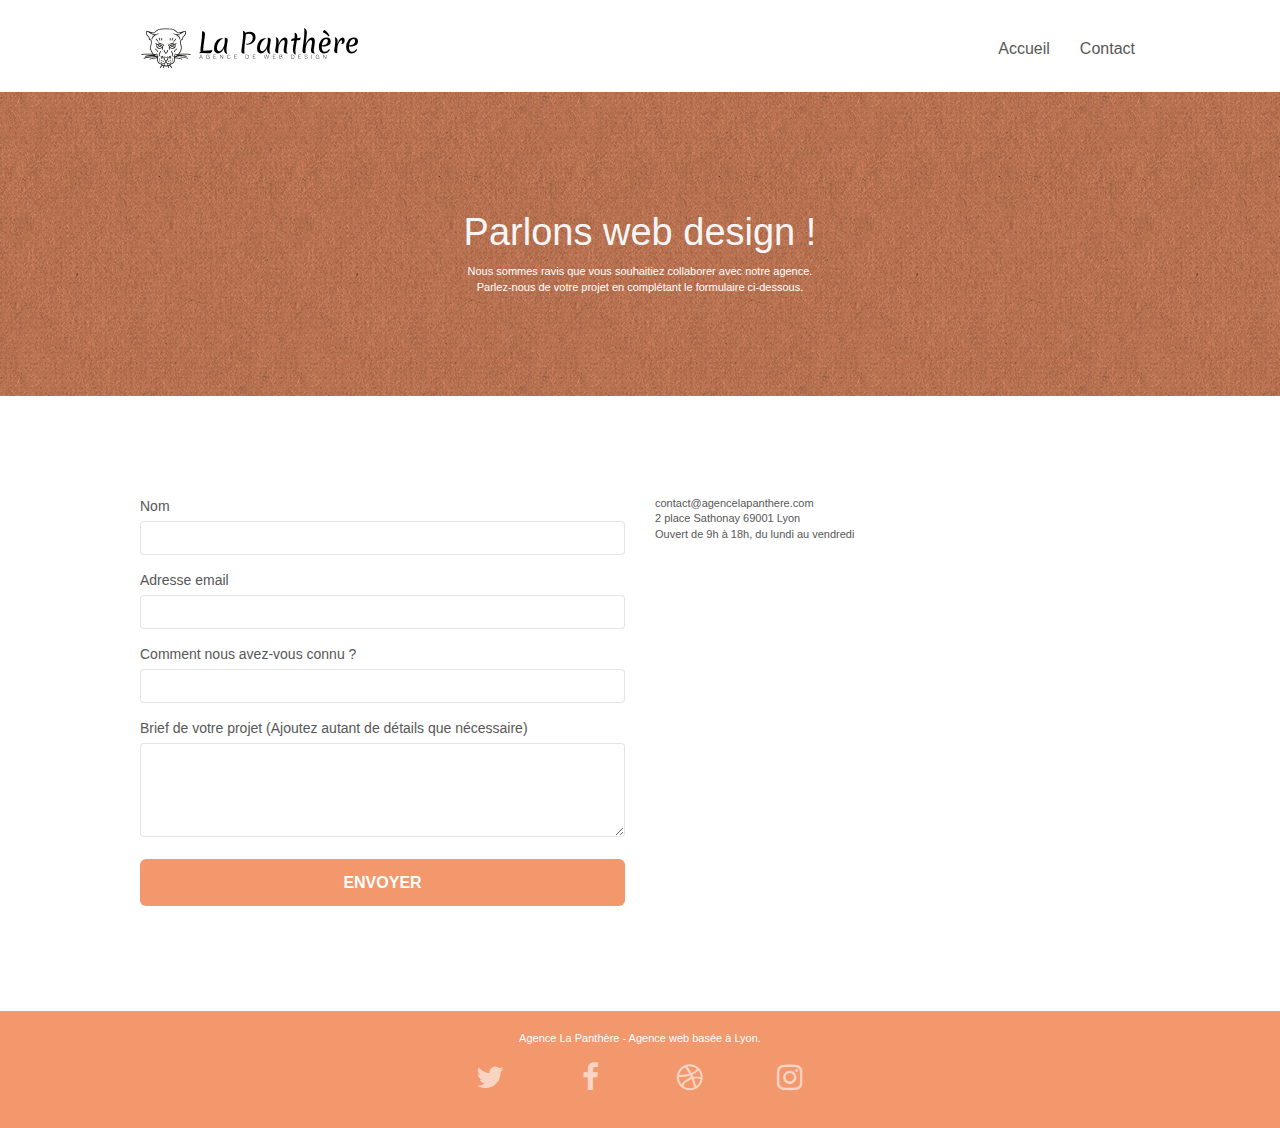
==== commit 04770ac2: "Correction des couleurs" ====
--- a/page2.html
+++ b/page2.html
@@ -2,7 +2,7 @@
 <html lang="Default">
 
 <head>
-	
+
 	<script src="./js/jquery-2.1.0.js"></script>
 	<script src="./js/bootstrap.js"></script>
 	<script src="./js/blocs.js"></script>
@@ -10,8 +10,10 @@
 	<script src="./js/gmaps.js"></script>
 
 	<meta charset="utf-8">
-	<meta name="keywords" content="">
-	<meta name="description" content="">
+	<meta name="keywords"
+		content="web site, stratégie, illustrations, journal local, photographes, voyageur, agence de mariage">
+	<meta name="description"
+		content="L'agence La Panthère est une agence de web design qui aide les entreprises à devenir attractives et visibles sur Internet.">
 	<meta name="viewport" content="width=device-width, initial-scale=1.0, viewport-fit=cover">
 	<link rel="shortcut icon" type="image/png" href="favicon.jpg">
 
@@ -70,7 +72,7 @@
 						<h1 class="text-center hero-bloc-text">
 							Parlons web design !
 						</h1>
-						<p class="text-center mg-lg tc-white tight-width-whitespace">
+						<p class="text-center mg-lg ltc-white tight-width-whitespace">
 							Nous sommes ravis que vous souhaitiez collaborer avec notre agence.<br>
 							Parlez-nous de votre projet en complétant le formulaire ci-dessous.
 						</p>
--- a/style.css
+++ b/style.css
@@ -10,7 +10,7 @@
 a,
 button {
     transition: all .3s ease-in-out;
-    outline: none!important;
+    outline: none !important;
 }
 
 a:hover {
@@ -66,10 +66,10 @@
 .bg-tr-edge,
 .bg-br-edge,
 .bg-repeat {
-    -webkit-background-size: auto!important;
-    -moz-background-size: auto!important;
-    -o-background-size: auto!important;
-    background-size: auto!important;
+    -webkit-background-size: auto !important;
+    -moz-background-size: auto !important;
+    -o-background-size: auto !important;
+    background-size: auto !important;
 }
 
 .bg-repeat {
@@ -277,8 +277,8 @@
     margin-left: 0;
 }
 
-.row.row-no-gutters > [class^="col-"],
-.row.row-no-gutters > [class*=" col-"] {
+.row.row-no-gutters>[class^="col-"],
+.row.row-no-gutters>[class*=" col-"] {
     padding-right: 0;
     padding-left: 0;
 }
@@ -322,18 +322,18 @@
     z-index: 1;
 }
 
-.nav > li {
+.nav>li {
     float: left;
     margin-top: 4px;
     font-size: 16px;
 }
 
-.navbar-nav .open .dropdown-menu > li > a {
+.navbar-nav .open .dropdown-menu>li>a {
     text-align: inherit;
 }
 
-.nav > li a:hover,
-.nav > li a:focus {
+.nav>li a:hover,
+.nav>li a:focus {
     background: transparent;
 }
 
@@ -343,7 +343,7 @@
 }
 
 .navbar-toggle:hover {
-    background: transparent!important;
+    background: transparent !important;
 }
 
 .navbar-toggle .icon-bar {
@@ -370,26 +370,32 @@
         transform: translate(0, -50%);
         -webkit-transform: translateY(-50%);
     }
-    .nav > li .dropdown-menu a,
-    .nav > li .dropdown-menu a:hover {
+
+    .nav>li .dropdown-menu a,
+    .nav>li .dropdown-menu a:hover {
         color: #484848;
     }
+
     .nav-invert .site-navigation {
         left: 0;
         right: 0;
     }
+
     .nav-center {
         text-align: center;
     }
+
     .nav-center .navbar-header {
         width: 100%;
     }
+
     .nav-center .navbar-header,
     .nav-center .navbar-brand,
-    .nav-center .nav > li {
+    .nav-center .nav>li {
         float: none;
         display: inline-block;
     }
+
     .nav-center .site-navigation {
         position: relative;
         width: 100%;
@@ -397,14 +403,15 @@
         margin-right: 0px;
         margin-top: 20px;
     }
+
     .nav-center.mini-nav .navbar-toggle {
         float: none;
         margin: 10px auto 0;
     }
 }
 
-.nav > li > .dropdown a {
-    background: none!important;
+.nav>li>.dropdown a {
+    background: none !important;
     display: block;
     padding: 14px 15px;
 }
@@ -431,7 +438,7 @@
     border-top-color: transparent;
     border-right-color: transparent;
     border-bottom-color: transparent;
-    margin: 6px -5px 0 0!important;
+    margin: 6px -5px 0 0 !important;
     float: right;
 }
 
@@ -461,7 +468,7 @@
 }
 
 button {
-    outline: none!important;
+    outline: none !important;
 }
 
 .btn-rd {
@@ -476,11 +483,11 @@
 }
 
 .icon-md {
-    font-size: 30px!important;
+    font-size: 30px !important;
 }
 
 .icon-lg {
-    font-size: 60px!important;
+    font-size: 60px !important;
 }
 
 .sm-shadow {
@@ -648,13 +655,15 @@
 .btn {
     font-family: "helvetica";
     font-weight: 400;
-    color: #f5f5f5!important;
-}
-
-p, label, a {
+    color: #f5f5f5 !important;
+}
+
+p,
+label,
+a {
     font-family: "helvetica";
     font-weight: 400;
-    color: #575757!important;
+    color: #575757 !important;
 }
 
 .container {
@@ -695,7 +704,7 @@
 
 .cta-hero {
     margin-top: 22px;
-    color: #FFFFFF!important;
+    color: #FFFFFF !important;
     text-transform: uppercase;
     padding: 12px 28px 12px 28px;
     font-size: 16px;
@@ -722,7 +731,7 @@
     font-size: 15px;
     text-transform: uppercase;
     font-weight: 700;
-    color: #333333!important;
+    color: #333333 !important;
 }
 
 .med-width-whitespace {
@@ -732,7 +741,7 @@
 }
 
 h4 {
-    color: #333333!important;
+    color: #333333 !important;
 }
 
 .icons {
@@ -741,7 +750,7 @@
 }
 
 .white {
-    color: #FFFFFF!important;
+    color: #FFFFFF !important;
 }
 
 .portfolio-thumb {
@@ -768,7 +777,7 @@
 
 .bold-link {
     font-weight: 900;
-    text-decoration: underline!important;
+    text-decoration: underline !important;
 }
 
 .bgc-white {
@@ -785,33 +794,33 @@
 
 .btn-atomic-tangerine {
     background: #F3976C;
-    color: #FFFFFF!important;
+    color: #FFFFFF !important;
 }
 
 .btn-atomic-tangerine:hover {
-    background: #c27956!important;
-    color: #FFFFFF!important;
+    background: #c27956 !important;
+    color: #FFFFFF !important;
 }
 
 .ltc-white {
-    color: #FFFFFF!important;
+    color: #FFFFFF !important;
 }
 
 .ltc-white:hover {
-    color: #cccccc!important;
+    color: #cccccc !important;
 }
 
 .ltc-atomic-tangerine {
-    color: #F3976C!important;
+    color: #F3976C !important;
 }
 
 .ltc-atomic-tangerine:hover {
-    color: #c27956!important;
+    color: #c27956 !important;
 }
 
 .icon-dark-slate-blue {
-    color: #364577!important;
-    border-color: #364577!important;
+    color: #364577 !important;
+    border-color: #364577 !important;
 }
 
 .bg-dots-bg {
@@ -828,6 +837,10 @@
 
 .bg-presentation {
     background-image: url("img/image-de-presentation.bmp");
+}
+
+.pRelative {
+    position: relative;
 }
 
 @media (max-width: 1024px) {
@@ -835,6 +848,7 @@
         padding-left: 20px;
         padding-right: 20px;
     }
+
     .bloc.full-width-bloc,
     .bloc-tile-2.full-width-bloc .container,
     .bloc-tile-3.full-width-bloc .container,
@@ -848,6 +862,7 @@
     .navbar .nav {
         max-width: 80%
     }
+
     .nav-center.navbar .nav {
         max-width: 100%
     }
@@ -869,23 +884,28 @@
     .container {
         width: 100%;
     }
+
     .b-parallax {
         background-attachment: scroll;
     }
+
     .page-container,
     #hero-bloc {
         overflow-x: hidden;
         position: relative;
     }
+
     .bloc {
         padding-left: constant(safe-area-inset-left);
         padding-right: constant(safe-area-inset-right);
     }
+
     .bloc-group,
     .bloc-group .bloc {
         display: block;
         width: 100%;
     }
+
     .bloc-fill-screen .fill-bloc-top-edge,
     .bloc-fill-screen .fill-bloc-bottom-edge {
         padding: 0 20px;
@@ -899,6 +919,7 @@
         overflow-x: hidden;
         position: relative;
     }
+
     h1,
     h2,
     h3,
@@ -907,28 +928,33 @@
     h6,
     p,
     #disqus_thread {
-        padding-left: 10px!important;
-        padding-right: 10px!important;
-    }
+        padding-left: 10px !important;
+        padding-right: 10px !important;
+    }
+
     .b-parallax {
         background-attachment: scroll;
     }
+
     .navbar .nav {
         padding-top: 0;
         border-top: 1px solid rgba(0, 0, 0, .2);
-        float: none!important;
-    }
+        float: none !important;
+    }
+
     .navbar.row {
         margin-left: 0;
         margin-right: 0;
     }
+
     .site-navigation {
         position: inherit;
         transform: none;
         -webkit-transform: none;
         -ms-transform: none;
     }
-    .nav > li {
+
+    .nav>li {
         margin-top: 0;
         border-bottom: 1px solid rgba(0, 0, 0, .1);
         background: rgba(0, 0, 0, .05);
@@ -936,62 +962,76 @@
         padding-left: 15px;
         width: 100%;
     }
-    .nav > li:hover {
+
+    .nav>li:hover {
         background: rgba(0, 0, 0, .08);
     }
+
     .dropdown .dropdown a .caret {
         float: none;
-        margin: 5px 0 0 10px!important;
+        margin: 5px 0 0 10px !important;
         border: 4px solid black;
         border-bottom-color: transparent;
         border-right-color: transparent;
         border-left-color: transparent;
     }
+
     #hero-bloc .navbar .nav {
         background: rgba(0, 0, 0, .8);
     }
+
     #hero-bloc .navbar .nav a {
         color: rgba(255, 255, 255, .6);
     }
+
     .hero {
         padding: 50px 0;
     }
+
     .hero-nav {
         left: -1px;
         right: -1px;
     }
+
     .navbar-collapse {
         padding: 0;
         overflow-x: hidden;
         -webkit-box-shadow: none;
         box-shadow: none;
     }
+
     .navbar-brand img {
         max-height: 40px;
         width: auto;
     }
+
     .nav-invert .navbar-header {
         float: none;
         width: 100%;
     }
+
     .nav-invert .navbar-toggle {
         float: left;
         margin-left: 10px;
     }
+
     .bloc {
         padding-left: 0;
         padding-right: 0;
     }
+
     .bloc-xxl,
     .bloc-xl,
     .bloc-lg {
         padding: 40px 0;
     }
+
     .bloc-sm,
     .bloc-md {
         padding-left: 0;
         padding-right: 0;
     }
+
     .bloc-tile-2 .container,
     .bloc-tile-3 .container,
     .bloc-tile-4 .container,
@@ -1000,33 +1040,42 @@
         padding-left: 0;
         padding-right: 0;
     }
+
     .a-block {
         padding: 0 10px;
     }
+
     .btn-dwn {
         display: none;
     }
+
     .voffset {
         margin-top: 5px;
     }
+
     .voffset-md {
         margin-top: 20px;
     }
+
     .voffset-lg {
         margin-top: 30px;
     }
+
     form {
         padding: 5px;
     }
+
     .close-lightbox {
         display: inline-block;
     }
+
     .blocsapp-device-iphone5 {
         background-size: 216px 425px;
         padding-top: 60px;
         width: 216px;
         height: 425px;
     }
+
     .blocsapp-device-iphone5 img {
         width: 180px;
         height: 320px;
@@ -1044,4 +1093,27 @@
     .bloc-mob-center-text {
         text-align: center;
     }
+
+    .social {
+        display: flex;
+        justify-content: space-between;
+    }
+}
+
+@media (max-width: 490px) {
+    .img1width {
+        width: 100%;
+    }
+}
+
+@media (max-width: 570px) {
+    .img2width {
+        width: 100%;
+    }
+}
+
+@media (max-width: 700px) {
+    .img3width {
+        width: 100%;
+    }
 }